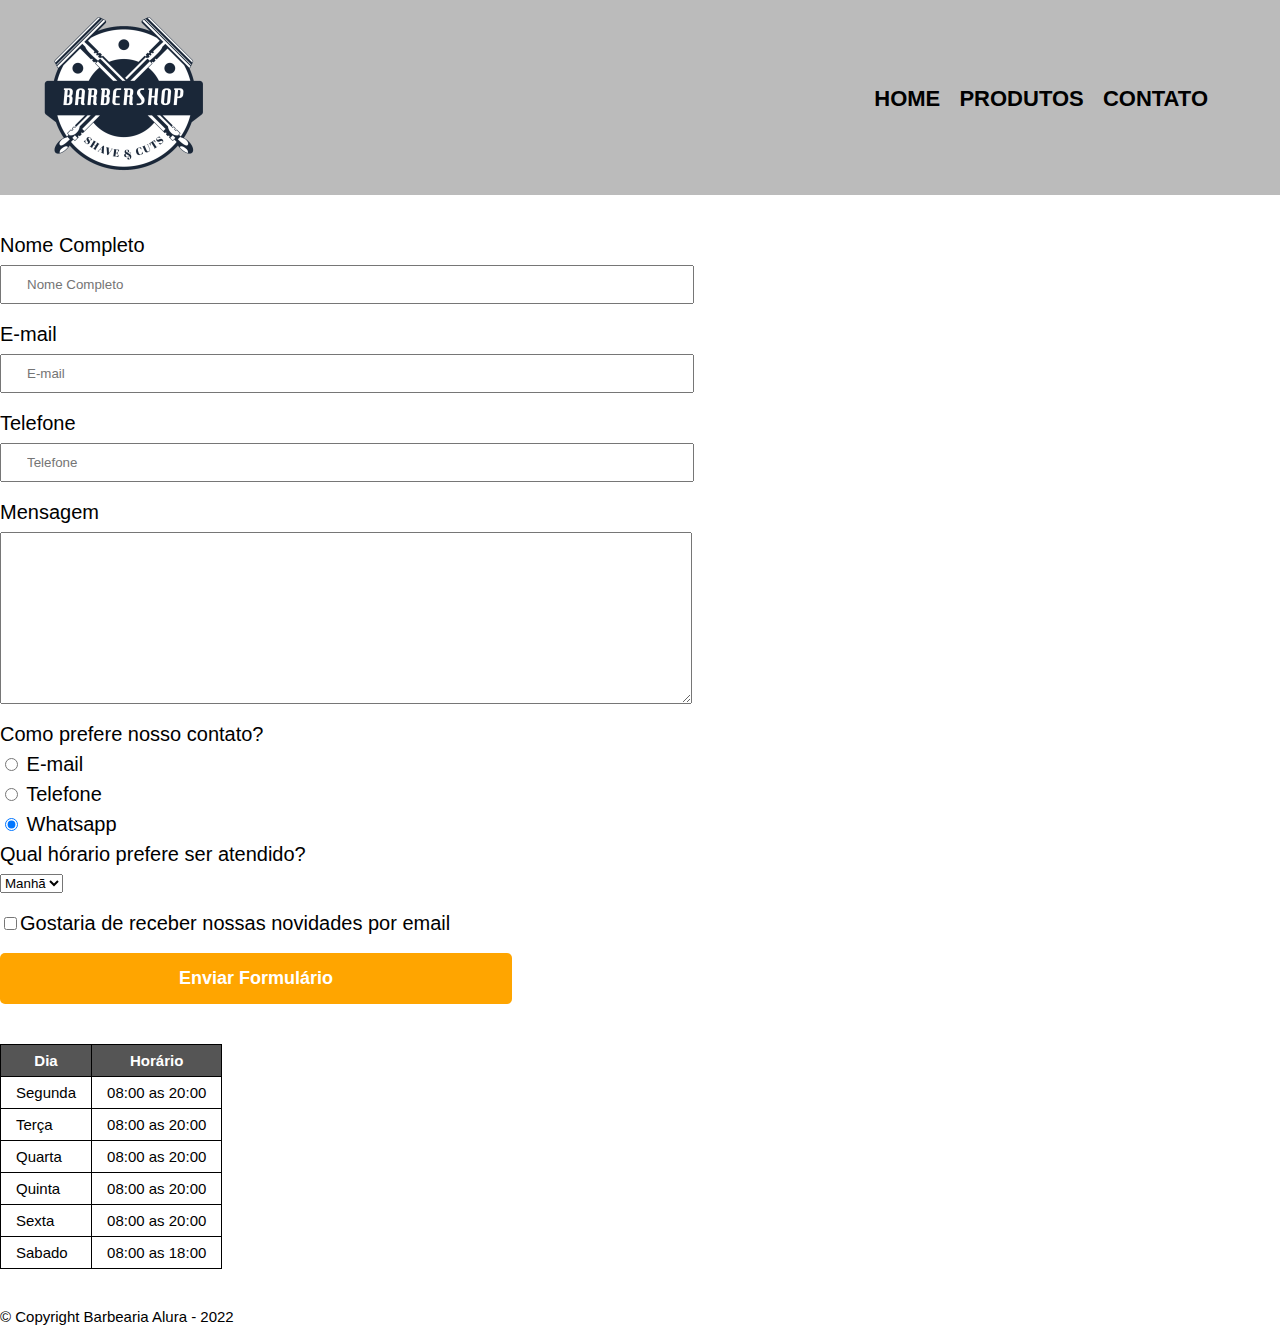
==== html/contact.html @ 77d746a1 "first commit" ====
<!DOCTYPE html>
<html>
    <head>
        <meta charset="UTF-8" />
        <title>Contato - Barbearia Alura</title>
        <link rel="stylesheet" href="../css/reset.css">
        <link rel="stylesheet" href="../css/style.css">
    </head>
    <header>
        <div class="box">
            <h1><a href="../index.html"><img class="logo" src="../images/barbeLogo.png"/></a></h1>

            <nav>
                <ul>
                    <li><a href="../index.html">Home</a></li>
                    <li><a href="../html/products.html">Produtos</a></li>
                    <li><a href="contact.html">Contato</a></li>
                </ul>
            </nav>
        </div> 
    </header>
    <main>
          <form>
                <label for="namecomplet">Nome Completo</label>
                <input type="text" class="input-standard" id="namecomplet" placeholder="Nome Completo" required>

                <label for="email">E-mail</label>
                <input type="email" class="input-standard" id="email" placeholder="E-mail" required>

                <label for="telephone">Telefone</label>
                <input type="tel" class="input-standard"  id="telephone" placeholder="Telefone" required>

                <label for="message">Mensagem</label>
                <textarea cols="70" rows="10" class="input-standard" id="message"></textarea>

                <fieldset>
                    <legend>Como prefere nosso contato?</legend>
                    <label for="radio-email"><input type="radio" name="contact" value="email" id="radio-email"> E-mail</label>
                    
                    <label for="radio-telephone"><input type="radio" name="contact" value="telephone" id="radio-telephone"> Telefone</label>                    

                    <label for="radio-whatsapp"><input type="radio" name="contact" value="whatsapp" id="radio-whatsapp" checked> Whatsapp</label>                    
                </fieldset>

                <fieldset>
                    <legend>Qual hórario prefere ser atendido?</legend>
                    <select>
                        <option>Manhã</option>
                        <option>Tarde</option>
                        <option>Noite</option>
                    </select>
                </fieldset>
                
                <label class="checkbox"><input type="checkbox">Gostaria de receber nossas novidades por email</label>                

                <input class="submit" type="submit" value="Enviar Formulário">
          </form>
          <table>
              <thead>
                <tr>
                    <th>Dia</th>
                    <th>Horário</th>
                </tr>
              </thead>
              <tbody>
                <tr>
                    <td>Segunda</td>
                    <td>08:00 as 20:00</td>
                </tr> 
                <tr>
                    <td>Terça</td>
                    <td>08:00 as 20:00</td>
                </tr>
                <tr>
                    <td>Quarta</td>
                    <td>08:00 as 20:00</td>
                </tr>
                <tr>
                    <td>Quinta</td>
                    <td>08:00 as 20:00</td>
                </tr>
                <tr>
                    <td>Sexta</td>
                    <td>08:00 as 20:00</td>
                </tr>
                <tr>
                    <td>Sabado</td>
                    <td>08:00 as 18:00</td>
                </tr>
              </tbody> 
          </table>
    </main>
    <footer>
        <!-- <img src="../images/logo-branco.png" alt="Logo da Barbearia"> -->
        <p class="copyright">&copy; Copyright Barbearia Alura - 2022</p>
    </footer>
</html>
---- css/style.css ----
body {
    font-family: Arial, Helvetica, sans-serif;
    font-size: 15px;
}

header {
    background: #bbbbbb;
    padding: 0;
}

.box {
    position: relative;
    width: 95%;
    margin: 0 auto;
}

.logo {
    margin: 10px 0;
}

nav {
    position: absolute;
    justify-content: center;
    text-align: center;
    top: 88px;
    right: 40px;
}

nav li {
    display: inline;
    margin: 0 0 0 15px;
}

nav a {
    text-transform: uppercase;
    color: #000000;
    font-weight: bold;
    font-size: 22px;
    text-decoration: none;
}

nav a:hover {
    color: #c78c19;
    /* text-decoration: underline; */
}

.products {
    width: 940px;
    margin: 0 auto;
    padding: 50px 0;
}

.products li {
    display: inline-block;
    text-align: center;
    width: 30%;
    vertical-align: top;
    margin: 0 1.5%;
    padding: 30px 20px;
    box-sizing: border-box;
    border: 2px solid #000000;
    border-radius: 10px;
}

.products li:hover {
    border-color: #c78c19;
}

.products li:active {
    border-color: #088c19;
}

.products li:hover h2 {
    font-size: 34px;
}

.products h2 {
    font-size: 30px;
    font-weight: bold;
}

.product-description {
    font-size: 18px;
}

.product-price {
    font-size: 22px;
    font-weight: bold;
    margin-top: 10px;
}

/* main {
    width: 940px;
    margin: 0 auto;
} */

form {
    margin: 40px 0;
}

form label, form legend {
    display: block;
    font-size: 20px;
    margin-bottom: 10px;
}

.input-standard {
    display: block;
    margin-bottom: 20px;
    padding: 10px 25px;
    width: 50%;
}

.checkbox {
    margin: 20px 0;
}

.submit {
    width: 40%;
    padding: 15px 0;
    background: orange;
    color: white;
    font-weight: bold;
    font-size: 18px;
    border: none;
    border-radius: 5px;
    transition: 1s all;
    cursor: pointer;
}

.submit:hover {
    background: darkorange;
    transform: scale(1.2);
}

table {
    margin: 20px 0 40px;
}

thead {
    background: #555555;
    color: white;
    font-weight: bold;
}

td, th {
    border: 1px solid #000000;
    padding: 8px 15px;
}

/* CSS da Página Inicial */
.banner {
    width: 100%;
}

.title-main {
    text-align: center;
    font-size: 2em;
    margin: 0 0 1em;
    clear: left;
}

.main {
    padding: 3em 0;
    background: #FEFEFE;
    width: 940px;
    margin: 0 auto;
}

.main p {
    margin: 0 0 1em;
}

.main strong {
    font-weight: bold;
}

.main em {
    font-style: italic;
}

.utensilions {
    width: 120px;
    float: left;
    margin: 0 20px 20px 0;
}

.map {
    padding: 3em 0;
    /* background: linear-gradient(#FEFEFE, #888888); */
}

.map-content {
    width: 940px;
    margin: 0 auto;
}

.map p {
    margin: 0 0 2em;
    text-align: center;
}

.benefits {
    padding: 3em 0;
    background: #888888;
}

.content-benefits {
    width: 640px;
    margin: 0 auto;
}

.list-benefits {
    width: 40%;
    display: inline-block;
    vertical-align: top;
}

.itens {
    line-height: 1.5;
}

.itens:before {
    content: "★";
}

.itens:first-child {
    font-weight: bold;
}

.img-benefits {
    width: 60%;
    opacity: 1;
    transition: 400ms;
    box-shadow: 10px 10px 5px #000000;
}

.img-benefits:hover {
    opacity: 0.6;
}

.video {
    width: 560px;
    margin: 2em auto;
}

@media screen and (max-width: 480px) {
    .box, .main, .content-benefits, .map-content, .video {
        width: auto;
    }

    h1 {
        text-align: center;
    }

    nav {
        position: static;
    }

    .list-benefits, .img-benefits {
        width: 100%;
    }
}
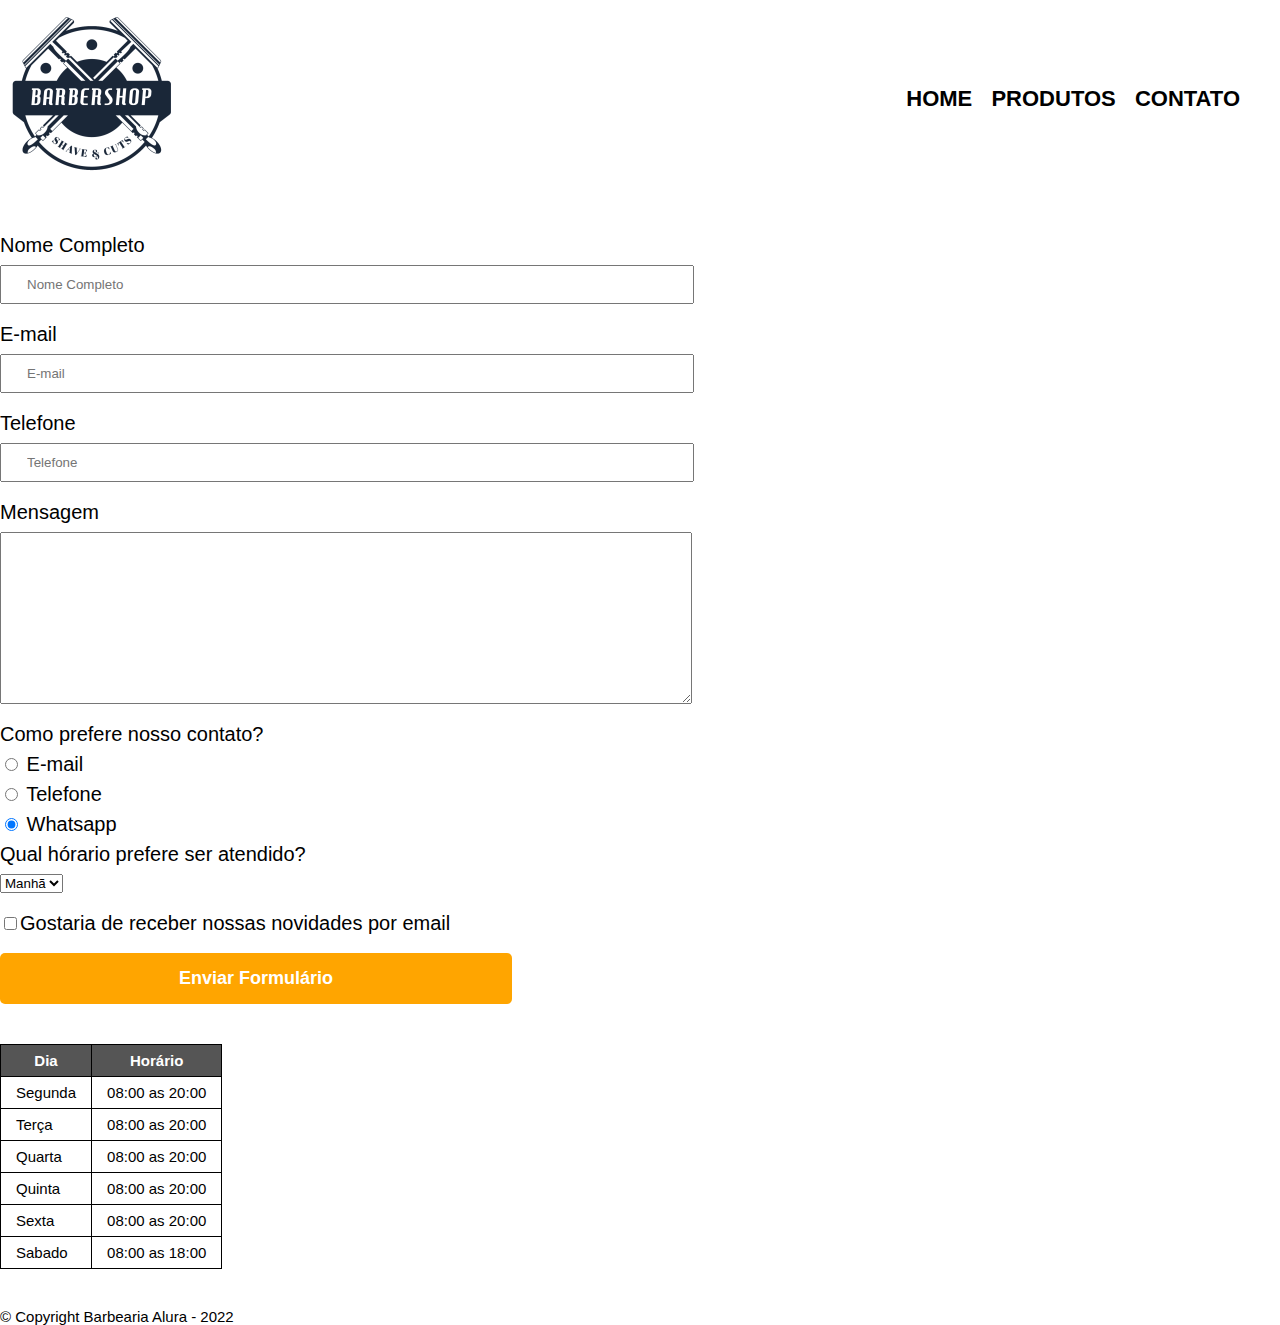
==== commit dd3637cf: "melhorias" ====
--- a/html/contact.html
+++ b/html/contact.html
@@ -94,4 +94,13 @@
         <!-- <img src="../images/logo-branco.png" alt="Logo da Barbearia"> -->
         <p class="copyright">&copy; Copyright Barbearia Alura - 2022</p>
     </footer>
-</html>+</html>
+
+
+            <!-- <section class="map">
+                <h3 class="title-main">Nosso Estabelecimento</h3>
+                <p>Nosso estabelecimento está localizado no coração da cidade.</p>
+                <div class="map-content">
+                    <iframe src="https://www.google.com/maps/embed?pb=!1m18!1m12!1m3!1d3774.477643765126!2d-48.26336848506686!3d-18.910240812290706!2m3!1f0!2f0!3f0!3m2!1i1024!2i768!4f13.1!3m3!1m2!1s0x94a445a2505fa80b%3A0xd624d86053d15ddd!2sCenter%20Shopping%20Uberl%C3%A2ndia!5e0!3m2!1spt-BR!2sbr!4v1654187357394!5m2!1spt-BR!2sbr" width="100%" height="300" style="border:0;" allowfullscreen="" loading="lazy" referrerpolicy="no-referrer-when-downgrade"></iframe>
+                </div>    
+            </section>            -->--- a/css/style.css
+++ b/css/style.css
@@ -1,17 +1,6 @@
 body {
     font-family: Arial, Helvetica, sans-serif;
     font-size: 15px;
-}
-
-header {
-    background: #bbbbbb;
-    padding: 0;
-}
-
-.box {
-    position: relative;
-    width: 95%;
-    margin: 0 auto;
 }
 
 .logo {
@@ -150,7 +139,10 @@
 
 /* CSS da Página Inicial */
 .banner {
-    width: 100%;
+    width: 45%;
+    border: 1px solid black;
+    border-radius: 0 0 0 0.5rem;
+    box-shadow: -5px 8px 2px #000;
 }
 
 .title-main {
@@ -161,9 +153,20 @@
 }
 
 .main {
-    padding: 3em 0;
+    display: flex;
+    padding-top: 4rem;
     background: #FEFEFE;
-    width: 940px;
+    width: 70%;
+    height: 15rem;
+    margin: 0 auto;
+}
+
+.container-secondary {
+    display: flex;
+    padding-top: 6rem;
+    background: #FEFEFE;
+    width: 70%;
+    height: 15rem;
     margin: 0 auto;
 }
 
@@ -178,6 +181,70 @@
 .main em {
     font-style: italic;
 }
+
+.container-price {
+    width: 45%;
+    padding: 1.2rem 0 0 5rem;
+}
+
+.title-price, .title-disponibilidad, .title-courses, .devices__title {
+    color: #000000;
+    font-size: 1.7rem;
+    font-weight: bold;
+    text-align: center;
+    /* text-shadow: 0px 0px 2px #888888; */
+}
+
+.button-buy {
+    display: block;
+    padding: 1em;
+    background-color: #c00d0d;
+    background-image: url(../images/carrinho.png);
+    background-repeat: no-repeat;
+    background-size: 2.3rem;
+    background-position: 1.7rem 0.6rem;
+    margin: 1.5em 0 0 0;
+    color: #FFF;
+    border-radius: 0.5rem;
+    font-size: 1.2rem;
+    font-weight: bold;
+    text-align: center;
+    text-decoration: none;
+}
+
+.button-buy:hover {
+    background-color: #8B0000;
+    transition: all 0.2s ease-out;
+}
+
+.container-disponibilidad {
+    width: 60%;
+    padding: 4rem 5rem 0 0rem;
+}
+
+.container-courses {
+    width: 60%;
+    padding: 5rem 0 0 5rem;
+}
+
+p.disponibilidad, p.courses, p.name-device {
+    color: #000000;
+    font-size: 1.3rem;
+    text-align: center;
+}
+
+.devices {
+    text-align: center;
+    padding-top: 6rem;
+}
+
+.devices__list {
+    display: flex;
+    justify-content: center;
+    list-style-type: none;
+    margin: 1.5rem 0 3rem 0;
+}
+
 
 .utensilions {
     width: 120px;
